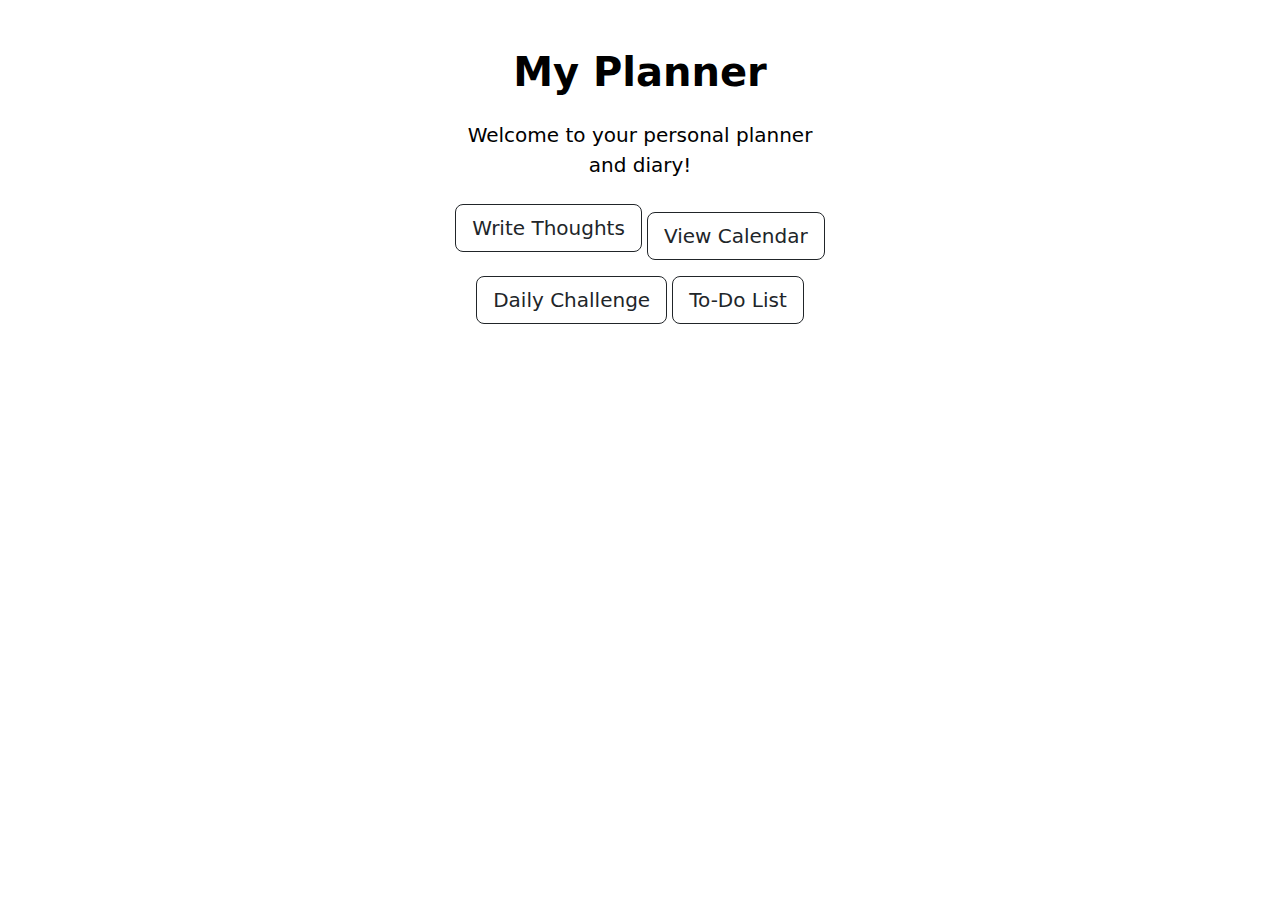
==== index.html @ e9d9015e "Add files via upload" ====
<!DOCTYPE html>
<html lang="en">
<head>
    <meta charset="UTF-8">
    <meta name="viewport" content="width=device-width, initial-scale=1.0">
    <title>My Planner</title>
    <link href="https://cdn.jsdelivr.net/npm/bootstrap@5.3.0/dist/css/bootstrap.min.css" rel="stylesheet">
    <link rel="stylesheet" href="index.css">
</head>
<body>
    <div class="container mt-5">
        <h1 class="text-center mb-4">My Planner</h1>
        <div class="row justify-content-center">
            <div class="col-md-6 text-center">
                <p class="lead">Welcome to your personal planner and diary!</p>
                <a href="thoughts.html" class="btn btn-outline-dark btn-lg">Write Thoughts</a>
                <a href="calendar.html" class="btn btn-outline-dark btn-lg mt-3">View Calendar</a>
                <a href="challenge.html" class="btn btn-outline-dark btn-lg mt-3">Daily Challenge</a>
                <a href="todo.html" class="btn btn-outline-dark btn-lg mt-3">To-Do List</a>
            </div>
        </div>
    </div>
    <script src="index.js"></script>
</body>
</html>
---- index.css ----
body {
    background-color: #ffffff;
    color: #000000;
}

.container {
    max-width: 800px;
}

h1 {
    color: #000000;
    font-weight: bold;
}

.btn-outline-dark:hover {
    background-color: #000000;
    color: #ffffff;
}
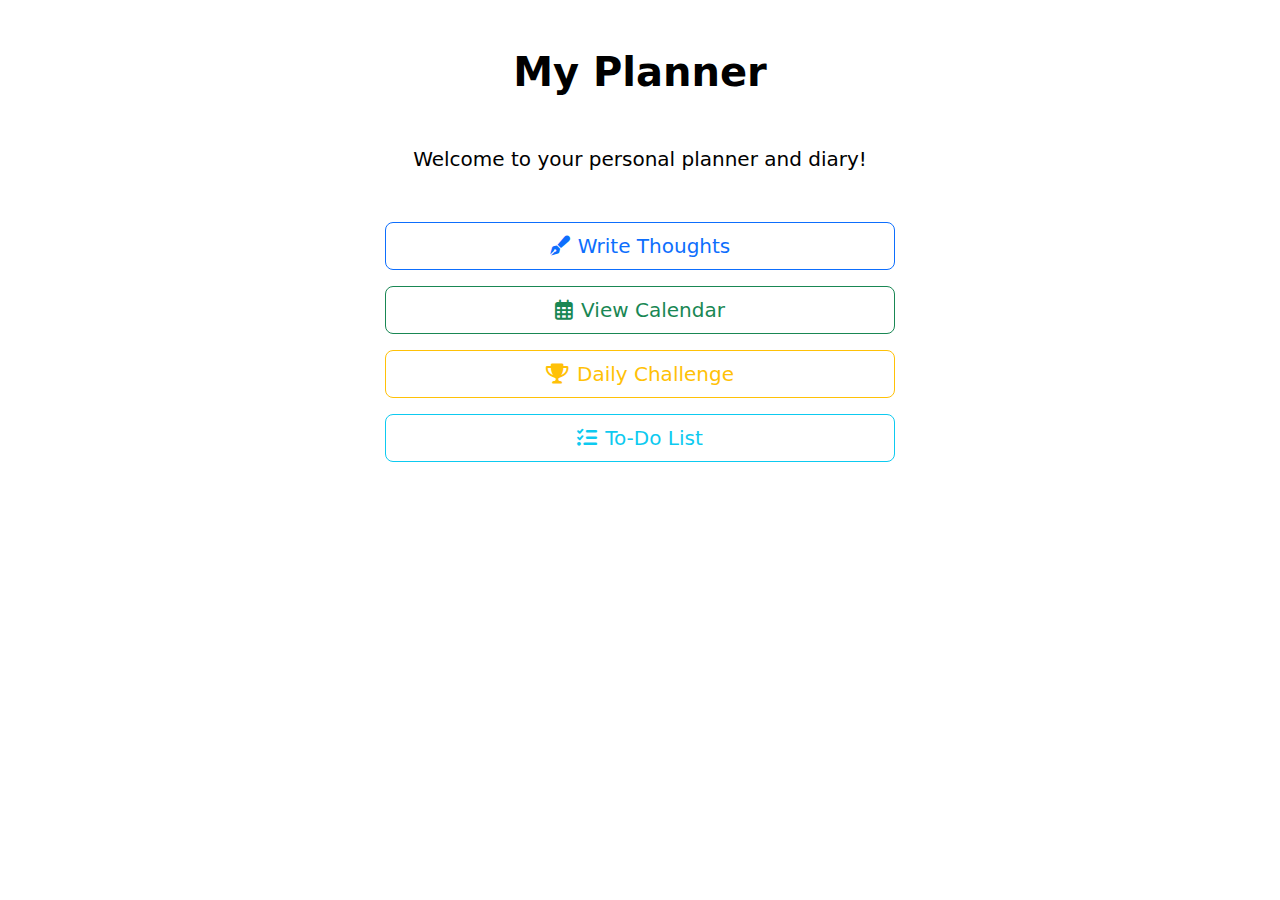
==== commit a919fd06: "Update index.html" ====
--- a/index.html
+++ b/index.html
@@ -5,18 +5,29 @@
     <meta name="viewport" content="width=device-width, initial-scale=1.0">
     <title>My Planner</title>
     <link href="https://cdn.jsdelivr.net/npm/bootstrap@5.3.0/dist/css/bootstrap.min.css" rel="stylesheet">
+    <link rel="stylesheet" href="https://cdnjs.cloudflare.com/ajax/libs/font-awesome/6.0.0-beta3/css/all.min.css">
     <link rel="stylesheet" href="index.css">
 </head>
 <body>
     <div class="container mt-5">
-        <h1 class="text-center mb-4">My Planner</h1>
+        <h1 class="text-center mb-5">My Planner</h1>
         <div class="row justify-content-center">
-            <div class="col-md-6 text-center">
-                <p class="lead">Welcome to your personal planner and diary!</p>
-                <a href="thoughts.html" class="btn btn-outline-dark btn-lg">Write Thoughts</a>
-                <a href="calendar.html" class="btn btn-outline-dark btn-lg mt-3">View Calendar</a>
-                <a href="challenge.html" class="btn btn-outline-dark btn-lg mt-3">Daily Challenge</a>
-                <a href="todo.html" class="btn btn-outline-dark btn-lg mt-3">To-Do List</a>
+            <div class="col-md-8 text-center">
+                <p class="lead mb-5">Welcome to your personal planner and diary!</p>
+                <div class="d-grid gap-3">
+                    <a href="thoughts.html" class="btn btn-lg btn-outline-primary">
+                        <i class="fas fa-pen-fancy me-2"></i>Write Thoughts
+                    </a>
+                    <a href="calendar.html" class="btn btn-lg btn-outline-success">
+                        <i class="far fa-calendar-alt me-2"></i>View Calendar
+                    </a>
+                    <a href="challenge.html" class="btn btn-lg btn-outline-warning">
+                        <i class="fas fa-trophy me-2"></i>Daily Challenge
+                    </a>
+                    <a href="todo.html" class="btn btn-lg btn-outline-info">
+                        <i class="fas fa-tasks me-2"></i>To-Do List
+                    </a>
+                </div>
             </div>
         </div>
     </div>
